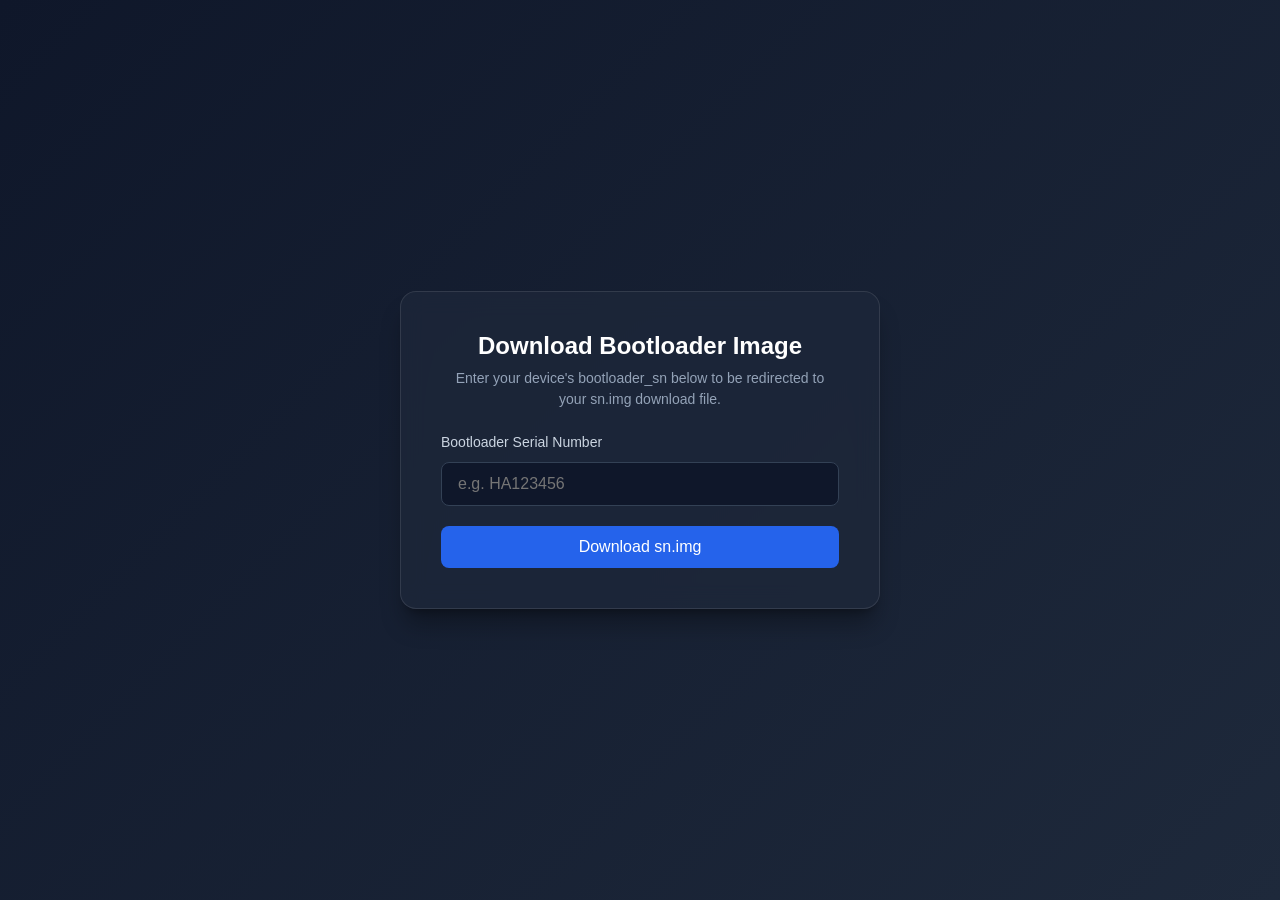
==== lenovo_sn_downloader.html @ 112a133a "Create lenovo_sn_downloader.html" ====
<!DOCTYPE html>
<html lang="en">
<head>
    <meta charset="UTF-8">
    <meta name="viewport" content="width=device-width, initial-scale=1.0">
    <title>Lenovo Unlock Image Downloader</title>
    <style>
        * {
            box-sizing: border-box;
            margin: 0;
            padding: 0;
            font-family: -apple-system, BlinkMacSystemFont, 'Segoe UI', Roboto, Helvetica, Arial, sans-serif;
        }

        body {
            min-height: 100vh;
            display: flex;
            align-items: center;
            justify-content: center;
            background: linear-gradient(135deg, #0f172a 0%, #1e293b 100%);
            color: #f8fafc;
            padding: 20px;
        }

        .card {
            background: rgba(30, 41, 59, 0.7);
            backdrop-filter: blur(12px);
            border: 1px solid rgba(255, 255, 255, 0.1);
            border-radius: 16px;
            padding: 40px;
            width: 100%;
            max-width: 480px;
            box-shadow: 0 20px 25px -5px rgba(0, 0, 0, 0.3), 0 8px 10px -6px rgba(0, 0, 0, 0.3);
        }

        .card h1 {
            font-size: 1.5rem;
            font-weight: 600;
            margin-bottom: 8px;
            color: #ffffff;
            text-align: center;
        }

        .card p {
            font-size: 0.875rem;
            color: #94a3b8;
            margin-bottom: 24px;
            text-align: center;
            line-height: 1.5;
        }

        .form-group {
            display: flex;
            flex-direction: column;
            gap: 12px;
        }

        label {
            font-size: 0.875rem;
            font-weight: 500;
            color: #cbd5e1;
        }

        input[type="text"] {
            width: 100%;
            padding: 12px 16px;
            background: #0f172a;
            border: 1px solid #334155;
            border-radius: 8px;
            color: #ffffff;
            font-size: 1rem;
            outline: none;
            transition: all 0.2s ease;
        }

        input[type="text"]:focus {
            border-color: #3b82f6;
            box-shadow: 0 0 0 3px rgba(59, 130, 246, 0.25);
        }

        button {
            width: 100%;
            padding: 12px 16px;
            margin-top: 8px;
            background: #2563eb;
            color: #ffffff;
            border: none;
            border-radius: 8px;
            font-size: 1rem;
            font-weight: 500;
            cursor: pointer;
            transition: background 0.2s ease, transform 0.1s ease;
        }

        button:hover {
            background: #1d4ed8;
        }

        button:active {
            transform: scale(0.98);
        }

        .error {
            color: #f87171;
            font-size: 0.8125rem;
            display: none;
            margin-top: -4px;
        }
    </style>
</head>
<body>

    <div class="card">
        <h1>Download Bootloader Image</h1>
        <p>Enter your device's <code>bootloader_sn</code> below to be redirected to your <code>sn.img</code> download file.</p>
        
        <form id="snForm" class="form-group" onsubmit="handleRedirect(event)">
            <label for="snInput">Bootloader Serial Number</label>
            <input 
                type="text" 
                id="snInput" 
                placeholder="e.g. HA123456" 
                autocomplete="off" 
                required 
            />
            <span id="errorMsg" class="error">Please enter a valid serial number.</span>
            
            <button type="submit">Download sn.img</button>
        </form>
    </div>

    <script>
        function handleRedirect(event) {
            event.preventDefault();
            
            const snInput = document.getElementById('snInput').value.trim();
            const errorMsg = document.getElementById('errorMsg');

            if (!snInput) {
                errorMsg.style.display = 'block';
                return;
            }

            errorMsg.style.display = 'none';
            
            // Construct CDN redirect URL
            const targetUrl = `http://cdn.zui.lenovomm.com/developer/enhancedboot/${encodeURIComponent(snInput)}/sn.img`;
            
            // Redirect user directly
            window.location.href = targetUrl;
        }
    </script>

</body>
</html>
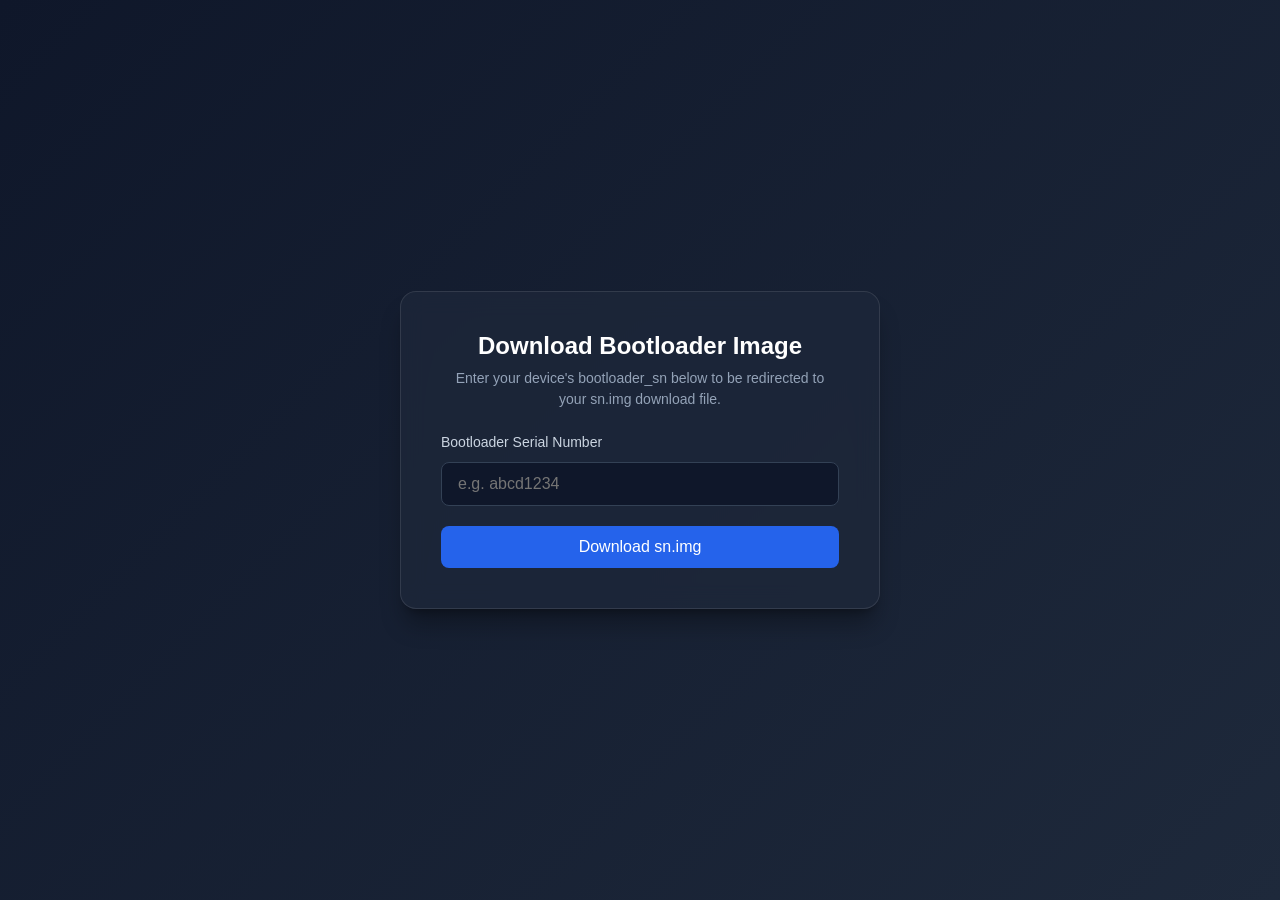
==== commit 8314da53: "Fix the misleading placeholder in SN download tool" ====
--- a/lenovo_sn_downloader.html
+++ b/lenovo_sn_downloader.html
@@ -119,7 +119,7 @@
             <input 
                 type="text" 
                 id="snInput" 
-                placeholder="e.g. HA123456" 
+                placeholder="e.g. abcd1234" 
                 autocomplete="off" 
                 required 
             />
